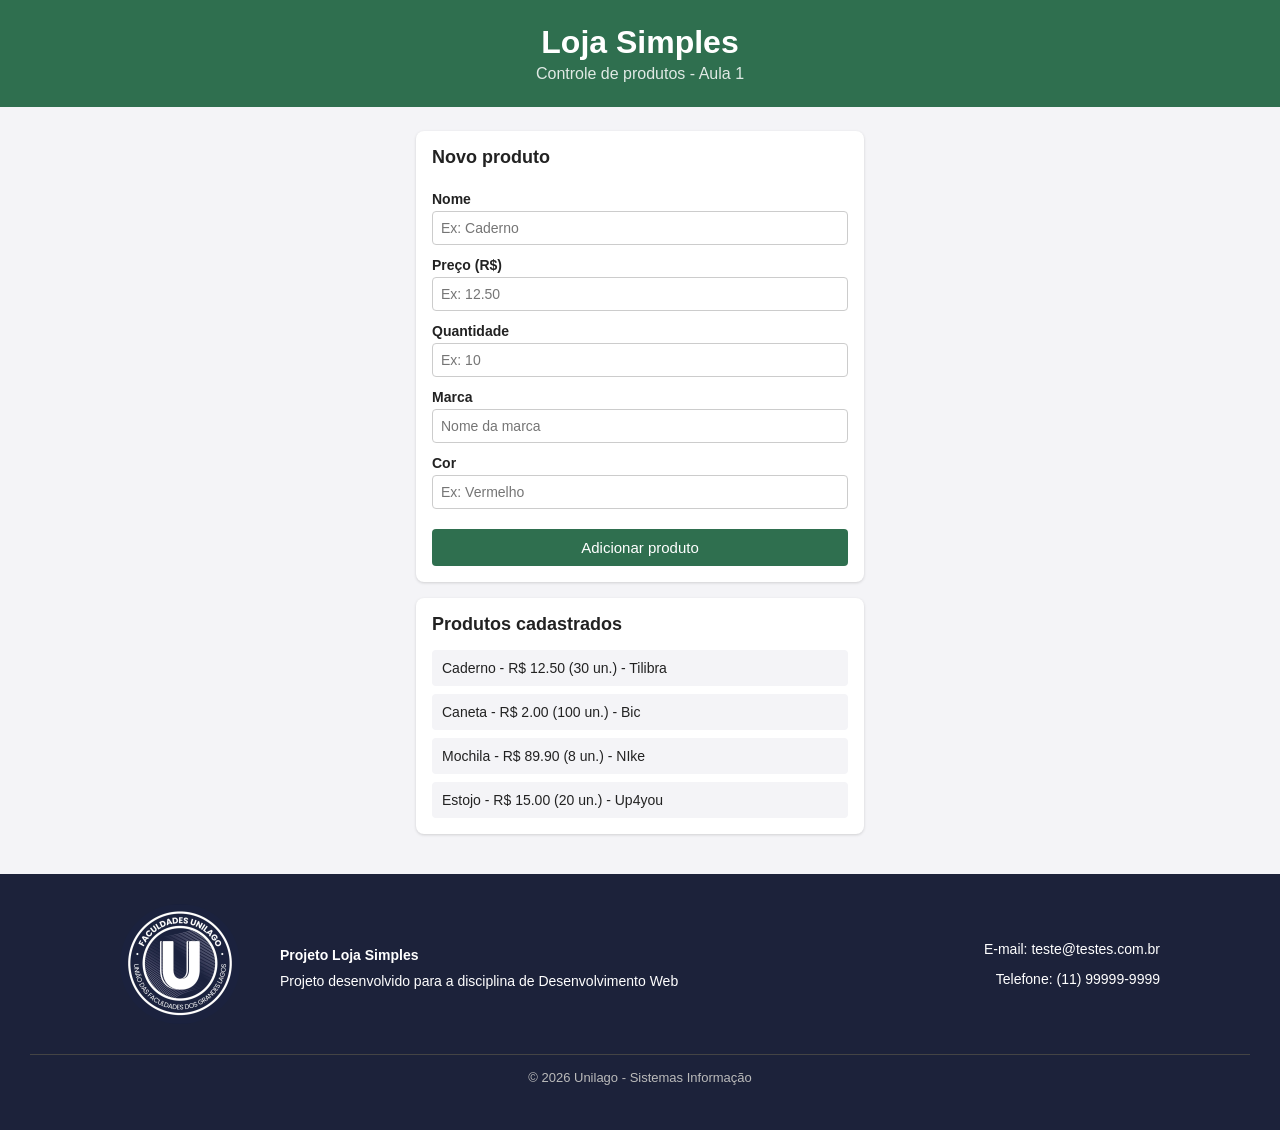
==== index.html @ 425bf8ae "feat: adicionando botão remover" ====
<!DOCTYPE html>
<html lang="pt-br">

<head>
    <meta charset="UTF-8" />
    <title>Loja Simples - Controle de Produtos</title>
    <link rel="stylesheet" href="style.css" />
</head>

<body>
    <header>
        <h1>Loja Simples</h1>
        <p>Controle de produtos - Aula 1</p>
    </header>

    <main>
        <section class="cartao">
            <h2>Novo produto</h2>
            <form id="form-produto">
                <label for="nome">Nome</label>
                <input type="text" id="nome" name="nome" placeholder="Ex: Caderno" required />

                <label for="preco">Preço (R$)</label>
                <input type="number" id="preco" name="preco" step="0.01" min="0" placeholder="Ex: 12.50" required />

                <label for="quantidade">Quantidade</label>
                <input type="number" id="quantidade" name="quantidade" min="0" placeholder="Ex: 10" required />

                <label for="marca">Marca</label>
                <input type="text" id="marca" name="marca" placeholder="Nome da marca" required />

                <label for="cor">Cor</label>
                <input type="text" id="cor" name="cor" placeholder="Ex: Vermelho" required />

                <button type="submit">Adicionar produto</button>
            </form>
        </section>

        <section class="cartao">
            <h2>Produtos cadastrados</h2>
            <ul id="lista-produtos">
                <li>Caderno - R$ 12.50 (30 un.) - Tilibra</li>
                <li>Caneta - R$ 2.00 (100 un.) - Bic</li>
                <li>Mochila - R$ 89.90 (8 un.) - NIke </li>
                <li>Estojo - R$ 15.00 (20 un.) - Up4you</li>
            </ul>
        </section>

    </main>

    <footer class="rodape">
        <div class="rodape-corpo">
            
            <div class="rodape-logo">
                <img src="img/unilago-logo.jpg" alt="Unilago">
            </div>
            
            <div class=" rodape-info">
                <h3>Projeto Loja Simples</h3>
                <p>Projeto desenvolvido para a disciplina de Desenvolvimento Web</p>
            </div>

            <div class="rodape-contato">
                <p>E-mail: teste@testes.com.br</p>
                <p>Telefone: (11) 99999-9999</p>
            </div>
        </div>

        <div class="rodape-final">
            <p>&copy; 2026 Unilago - Sistemas Informação</p>
        </div>
    </footer>

    <script src="script.js"></script>
</body>

</html>
---- style.css ----
* {
    box-sizing: border-box;
}

body {
    margin: 0;
    font-family: Arial, Helvetica, sans-serif;
    background-color: #f4f4f7;
    color: #222;
}

header {
    background-color: #2f6f4f;
    color: white;
    padding: 24px 16px;
    text-align: center;
}

header h1 {
    margin: 0 0 4px 0;
}

header p {
    margin: 0;
    opacity: 0.85;
}

main {
    max-width: 480px;
    margin: 24px auto;
    padding: 0 16px;
    display: flex;
    flex-direction: column;
    gap: 16px;
}

.cartao {
    background-color: white;
    border-radius: 8px;
    padding: 16px;
    box-shadow: 0 1px 3px rgba(0, 0, 0, 0.15);
}

.cartao h2 {
    margin-top: 0;
    font-size: 18px;
}

form {
    display: flex;
    flex-direction: column;
    gap: 4px;
}

label {
    font-size: 14px;
    font-weight: bold;
    margin-top: 8px;
}

input {
    padding: 8px;
    border: 1px solid #ccc;
    border-radius: 4px;
    font-size: 14px;
}

button {
    margin-top: 16px;
    padding: 10px;
    background-color: #2f6f4f;
    color: white;
    border: none;
    border-radius: 4px;
    font-size: 15px;
    cursor: pointer;
}

button:hover {
    background-color: #255a3f;
}

ul#lista-produtos {
    list-style: none;
    margin: 0;
    padding: 0;
    display: flex;
    flex-direction: column;
    gap: 8px;
}

ul#lista-produtos li {
    padding: 10px;
    background-color: #f4f4f7;
    border-radius: 4px;
    font-size: 14px;
    
}

.botaoRemover {
    background-color: #dc3545;
}

.botaoRemover:hover {
    background-color: #bd2130;
}
.rodape{
    background-color: #1c223a; /*#171C2B*/
    color: #fff;
    margin-top: 40px;
    padding: 30px;   
}

.rodape-corpo {
    max-width: 1100px;
    margin: 0 auto;
    padding: 0 30px 30px;

    display: flex;
    align-items: center;
    justify-content: space-between;
    gap: 40px;
}

.rodape-logo img {
    width: 120px;
    height: auto;
    display: block;
    border-radius: 50%;
}

.rodape-info {
    flex: 1;
}

.rodape-info h3,
.rodape-contato h3 {
    margin-bottom: 10px;
    font-size: 14px;
}

.rodape-info p,
.rodape-contato {
    margin: 5px 0;
    font-size: 14px;
}

.rodape-contato{
    text-align: right;
}


.rodape-final {
    border-top: 1px solid#444;
    text-align: center;
    padding:15px;
}

.rodape-final p {
    margin:  0;
    font-size: 13px;
    color:#bbb;
}
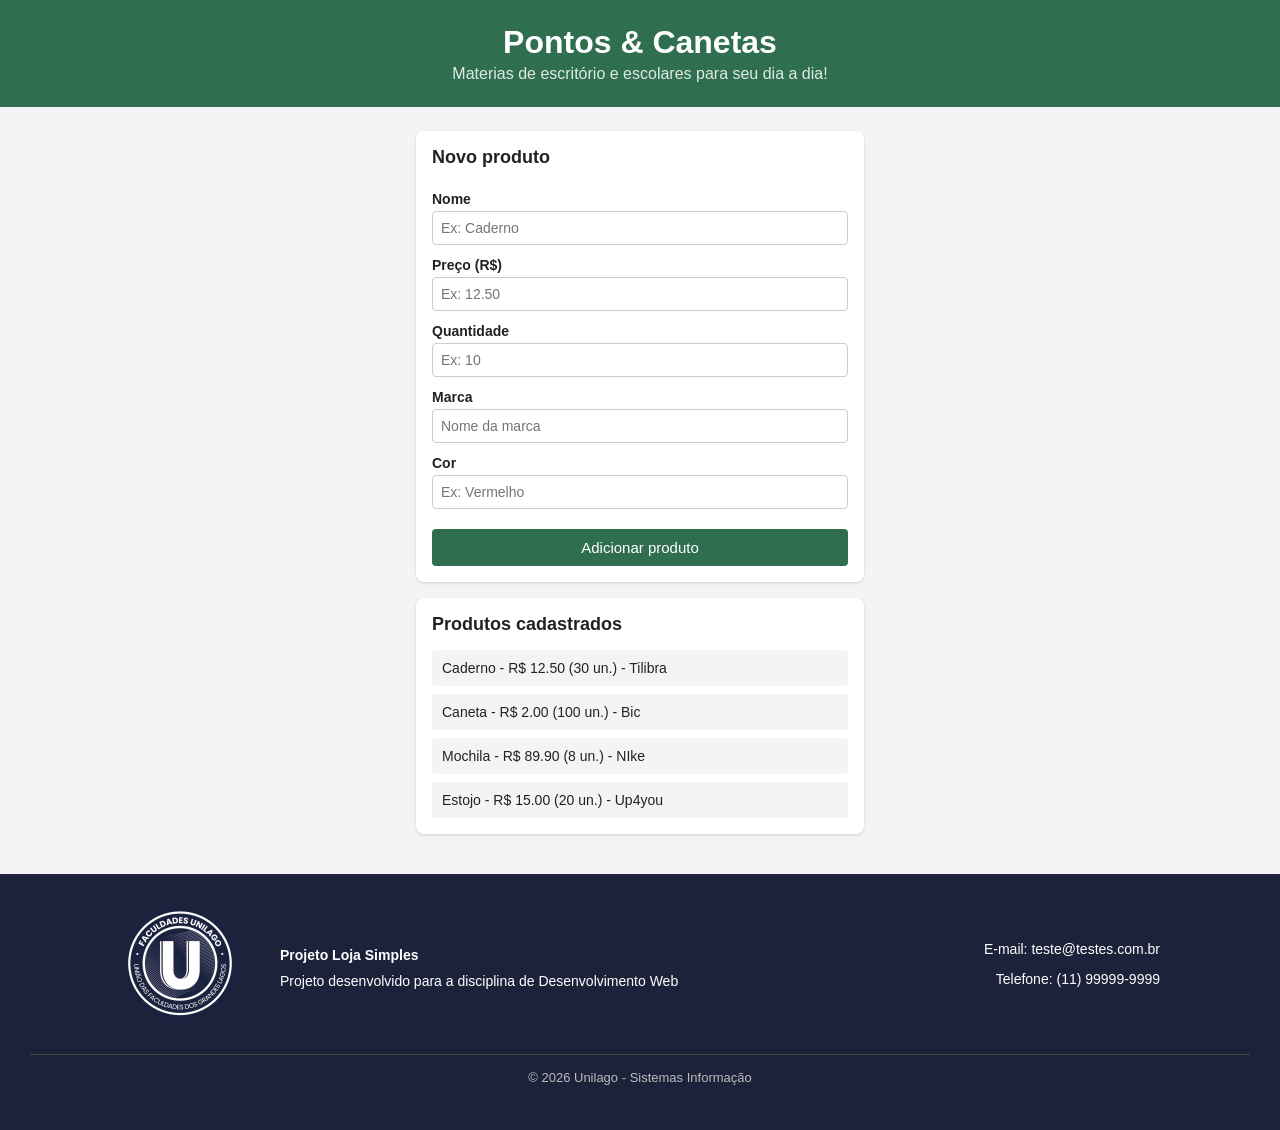
==== commit a1995ce6: "feat: dando funcionalidade para o botão editar" ====
--- a/index.html
+++ b/index.html
@@ -9,8 +9,8 @@
 
 <body>
     <header>
-        <h1>Loja Simples</h1>
-        <p>Controle de produtos - Aula 1</p>
+        <h1>Pontos & Canetas</h1>
+        <p>Materias de escritório e escolares para seu dia a dia!</p>
     </header>
 
     <main>
--- a/style.css
+++ b/style.css
@@ -94,21 +94,36 @@
     background-color: #f4f4f7;
     border-radius: 4px;
     font-size: 14px;
-    
+    display: flex;
+    justify-content: space-between;
+    align-items: center;
+    gap: 12px;
+
+}
+
+.botaoEditar {
+    background-color: cornflowerblue;
+}
+
+.botaoEditar:hover {
+    background-color: rgb(63, 101, 172);
 }
 
 .botaoRemover {
     background-color: #dc3545;
+
 }
 
 .botaoRemover:hover {
     background-color: #bd2130;
 }
-.rodape{
-    background-color: #1c223a; /*#171C2B*/
+
+.rodape {
+    background-color: #1c223a;
+    /*#171C2B*/
     color: #fff;
     margin-top: 40px;
-    padding: 30px;   
+    padding: 30px;
 }
 
 .rodape-corpo {
@@ -145,7 +160,7 @@
     font-size: 14px;
 }
 
-.rodape-contato{
+.rodape-contato {
     text-align: right;
 }
 
@@ -153,11 +168,11 @@
 .rodape-final {
     border-top: 1px solid#444;
     text-align: center;
-    padding:15px;
+    padding: 15px;
 }
 
 .rodape-final p {
-    margin:  0;
+    margin: 0;
     font-size: 13px;
-    color:#bbb;
-}
+    color: #bbb;
+}
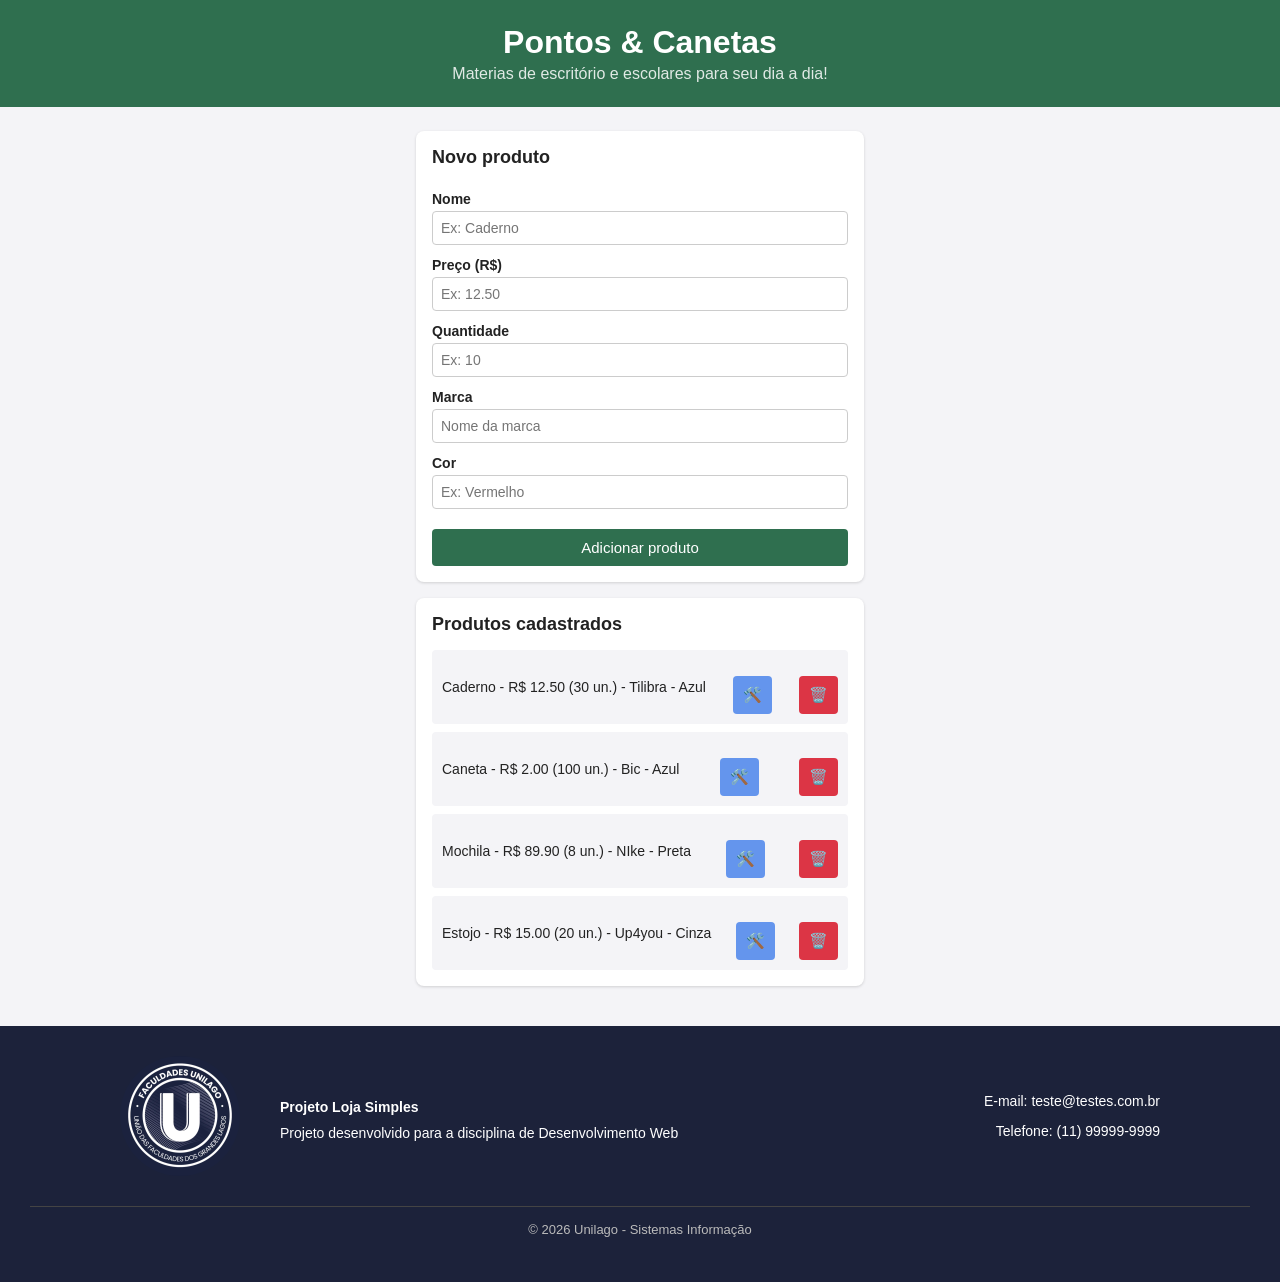
==== commit ae4bd431: "feat: adicionando botões funcionalidade  nos itens estático" ====
--- a/index.html
+++ b/index.html
@@ -39,10 +39,18 @@
         <section class="cartao">
             <h2>Produtos cadastrados</h2>
             <ul id="lista-produtos">
-                <li>Caderno - R$ 12.50 (30 un.) - Tilibra</li>
-                <li>Caneta - R$ 2.00 (100 un.) - Bic</li>
-                <li>Mochila - R$ 89.90 (8 un.) - NIke </li>
-                <li>Estojo - R$ 15.00 (20 un.) - Up4you</li>
+                <li data-nome="Caderno" data-preco="12.50" data-quantidade="30" data-marca="Tilibra" data-cor="Azul">
+                    Caderno - R$ 12.50 (30 un.) - Tilibra - Azul
+                </li>
+                <li data-nome="Caneta" data-preco="2.00" data-quantidade="100" data-marca="Bic" data-cor="Azul">
+                    Caneta - R$ 2.00 (100 un.) - Bic - Azul
+                </li>
+                <li data-nome="Mochila" data-preco="89.90" data-quantidade="8" data-marca="Nike" data-cor="Azul">
+                    Mochila - R$ 89.90 (8 un.) - NIke - Preta
+                </li>
+                <li data-nome="Estojo" data-preco="15.00" data-quantidade="20" data-marca="Up4you" data-cor="Cinza">
+                    Estojo - R$ 15.00 (20 un.) - Up4you - Cinza
+                </li>
             </ul>
         </section>
 
@@ -50,11 +58,13 @@
 
     <footer class="rodape">
         <div class="rodape-corpo">
-            
+
             <div class="rodape-logo">
-                <img src="img/unilago-logo.jpg" alt="Unilago">
+                <a href="https://unilago.riopreto.br/">
+                    <img src="img/unilago-logo.jpg" alt="Unilago">
+                </a>
             </div>
-            
+
             <div class=" rodape-info">
                 <h3>Projeto Loja Simples</h3>
                 <p>Projeto desenvolvido para a disciplina de Desenvolvimento Web</p>
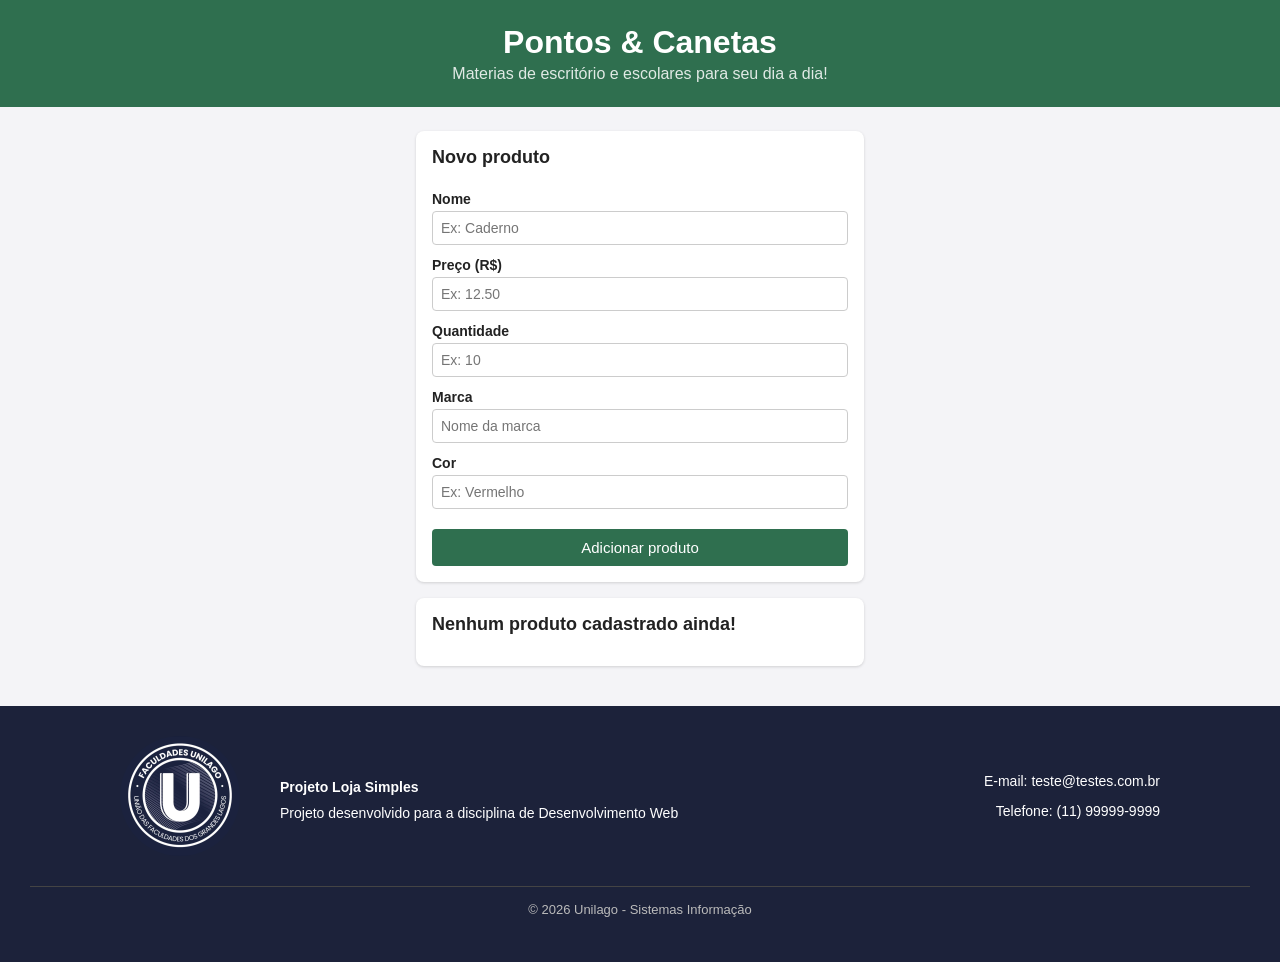
==== commit db0dcffd: "feat: adiciona o contador e removendo os itens estático index.html" ====
--- a/index.html
+++ b/index.html
@@ -37,21 +37,9 @@
         </section>
 
         <section class="cartao">
-            <h2>Produtos cadastrados</h2>
-            <ul id="lista-produtos">
-                <li data-nome="Caderno" data-preco="12.50" data-quantidade="30" data-marca="Tilibra" data-cor="Azul">
-                    Caderno - R$ 12.50 (30 un.) - Tilibra - Azul
-                </li>
-                <li data-nome="Caneta" data-preco="2.00" data-quantidade="100" data-marca="Bic" data-cor="Azul">
-                    Caneta - R$ 2.00 (100 un.) - Bic - Azul
-                </li>
-                <li data-nome="Mochila" data-preco="89.90" data-quantidade="8" data-marca="Nike" data-cor="Azul">
-                    Mochila - R$ 89.90 (8 un.) - NIke - Preta
-                </li>
-                <li data-nome="Estojo" data-preco="15.00" data-quantidade="20" data-marca="Up4you" data-cor="Cinza">
-                    Estojo - R$ 15.00 (20 un.) - Up4you - Cinza
-                </li>
-            </ul>
+            <h2 id="contador">Produtos cadastrados</h2>
+            <ul id="lista-produtos"></ul>
+            
         </section>
 
     </main>
--- a/style.css
+++ b/style.css
@@ -105,6 +105,17 @@
     background-color: cornflowerblue;
 }
 
+.area-botoes {
+    display: flex;
+    gap: 8px;
+}
+
+.area-botoes button {
+    margin-top: 0;
+    padding: 6px 10px;
+    font-size: 14px;
+}
+
 .botaoEditar:hover {
     background-color: rgb(63, 101, 172);
 }
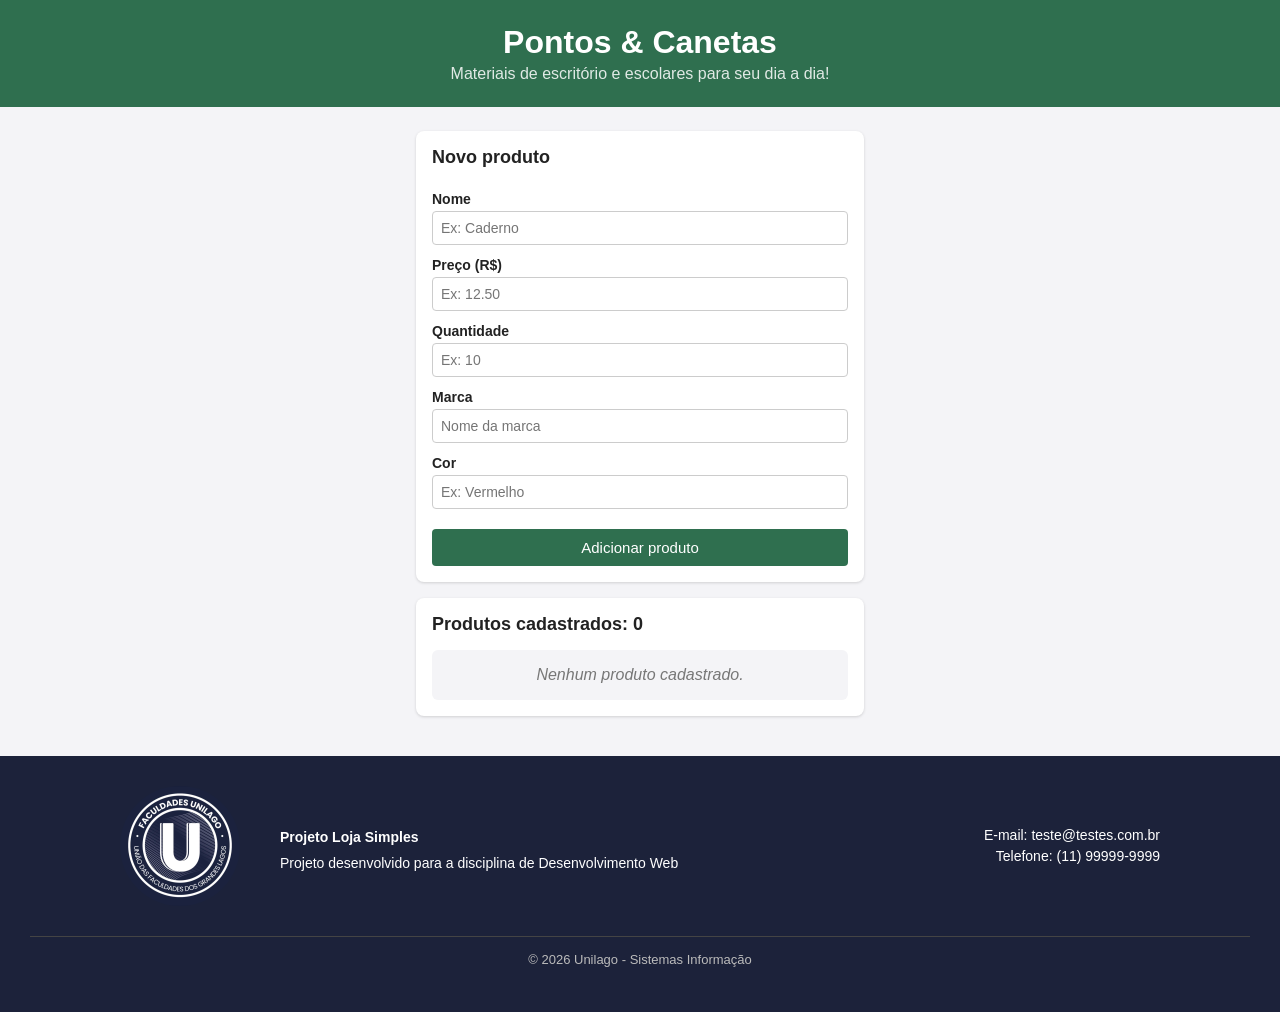
==== commit 3c0c4ae4: "feat: adiciona editar/remover produtos, contador, lista vazia e validação de quantidade" -m "- Botão" ====
--- a/index.html
+++ b/index.html
@@ -3,6 +3,7 @@
 
 <head>
     <meta charset="UTF-8" />
+    <meta name="viewport" content="width=device-width, initial-scale=1.0" />
     <title>Loja Simples - Controle de Produtos</title>
     <link rel="stylesheet" href="style.css" />
 </head>
@@ -10,12 +11,12 @@
 <body>
     <header>
         <h1>Pontos & Canetas</h1>
-        <p>Materias de escritório e escolares para seu dia a dia!</p>
+        <p>Materiais de escritório e escolares para seu dia a dia!</p>
     </header>
 
     <main>
         <section class="cartao">
-            <h2>Novo produto</h2>
+            <h2 id="titulo-form">Novo produto</h2>
             <form id="form-produto">
                 <label for="nome">Nome</label>
                 <input type="text" id="nome" name="nome" placeholder="Ex: Caderno" required />
@@ -32,16 +33,17 @@
                 <label for="cor">Cor</label>
                 <input type="text" id="cor" name="cor" placeholder="Ex: Vermelho" required />
 
-                <button type="submit">Adicionar produto</button>
+                <p id="mensagem-erro" class="mensagem-erro"></p>
+
+                <button type="submit" id="botao-form">Adicionar produto</button>
             </form>
         </section>
 
         <section class="cartao">
-            <h2 id="contador">Produtos cadastrados</h2>
+            <h2 id="contador">Produtos cadastrados: 0</h2>
+            <p id="mensagem-vazia" class="mensagem-vazia">Nenhum produto cadastrado.</p>
             <ul id="lista-produtos"></ul>
-            
         </section>
-
     </main>
 
     <footer class="rodape">
@@ -53,7 +55,7 @@
                 </a>
             </div>
 
-            <div class=" rodape-info">
+            <div class="rodape-info">
                 <h3>Projeto Loja Simples</h3>
                 <p>Projeto desenvolvido para a disciplina de Desenvolvimento Web</p>
             </div>
--- a/style.css
+++ b/style.css
@@ -9,6 +9,7 @@
     color: #222;
 }
 
+/* ---------- Cabeçalho ---------- */
 header {
     background-color: #2f6f4f;
     color: white;
@@ -25,6 +26,7 @@
     opacity: 0.85;
 }
 
+/* ---------- Conteúdo principal ---------- */
 main {
     max-width: 480px;
     margin: 24px auto;
@@ -46,6 +48,7 @@
     font-size: 18px;
 }
 
+/* ---------- Formulário ---------- */
 form {
     display: flex;
     flex-direction: column;
@@ -80,6 +83,33 @@
     background-color: #255a3f;
 }
 
+/* ---------- Mensagens ---------- */
+.mensagem-vazia {
+    margin: 0;
+    padding: 16px;
+    text-align: center;
+    color: #777;
+    background-color: #f4f4f7;
+    border-radius: 6px;
+    font-style: italic;
+}
+
+.mensagem-vazia[hidden] {
+    display: none;
+}
+
+.mensagem-erro {
+    margin: 8px 0 0 0;
+    color: #dc3545;
+    font-size: 14px;
+    font-weight: bold;
+}
+
+.mensagem-erro:empty {
+    display: none;
+}
+
+/* ---------- Lista de produtos ---------- */
 ul#lista-produtos {
     list-style: none;
     margin: 0;
@@ -90,48 +120,72 @@
 }
 
 ul#lista-produtos li {
-    padding: 10px;
+    padding: 12px 14px;
     background-color: #f4f4f7;
-    border-radius: 4px;
+    border-radius: 6px;
+    border: 2px solid transparent;
     font-size: 14px;
     display: flex;
     justify-content: space-between;
     align-items: center;
-    gap: 12px;
-
+    gap: 16px;
+    transition: background-color 0.2s, box-shadow 0.2s;
+}
+
+ul#lista-produtos li:hover {
+    background-color: #eaf3ee;
+    box-shadow: 0 2px 6px rgba(0, 0, 0, 0.12);
+}
+
+/* Item que está sendo editado no momento */
+ul#lista-produtos li.em-edicao {
+    border-color: cornflowerblue;
+    background-color: #e8effc;
+}
+
+.texto-produto {
+    flex: 1;
+    line-height: 1.4;
+}
+
+/* Área dos botões, separada do texto */
+.area-botoes {
+    display: flex;
+    gap: 8px;
+    padding-left: 12px;
+    border-left: 1px solid #ccc;
+}
+
+.area-botoes button {
+    margin-top: 0;
+    padding: 6px 12px;
+    font-size: 13px;
+    transition: transform 0.15s, background-color 0.2s;
+}
+
+.area-botoes button:hover {
+    transform: translateY(-1px);
 }
 
 .botaoEditar {
     background-color: cornflowerblue;
 }
 
-.area-botoes {
-    display: flex;
-    gap: 8px;
-}
-
-.area-botoes button {
-    margin-top: 0;
-    padding: 6px 10px;
-    font-size: 14px;
-}
-
 .botaoEditar:hover {
     background-color: rgb(63, 101, 172);
 }
 
 .botaoRemover {
     background-color: #dc3545;
-
 }
 
 .botaoRemover:hover {
     background-color: #bd2130;
 }
 
+/* ---------- Rodapé ---------- */
 .rodape {
     background-color: #1c223a;
-    /*#171C2B*/
     color: #fff;
     margin-top: 40px;
     padding: 30px;
@@ -141,7 +195,6 @@
     max-width: 1100px;
     margin: 0 auto;
     padding: 0 30px 30px;
-
     display: flex;
     align-items: center;
     justify-content: space-between;
@@ -159,14 +212,13 @@
     flex: 1;
 }
 
-.rodape-info h3,
-.rodape-contato h3 {
+.rodape-info h3 {
     margin-bottom: 10px;
     font-size: 14px;
 }
 
 .rodape-info p,
-.rodape-contato {
+.rodape-contato p {
     margin: 5px 0;
     font-size: 14px;
 }
@@ -175,9 +227,8 @@
     text-align: right;
 }
 
-
 .rodape-final {
-    border-top: 1px solid#444;
+    border-top: 1px solid #444;
     text-align: center;
     padding: 15px;
 }
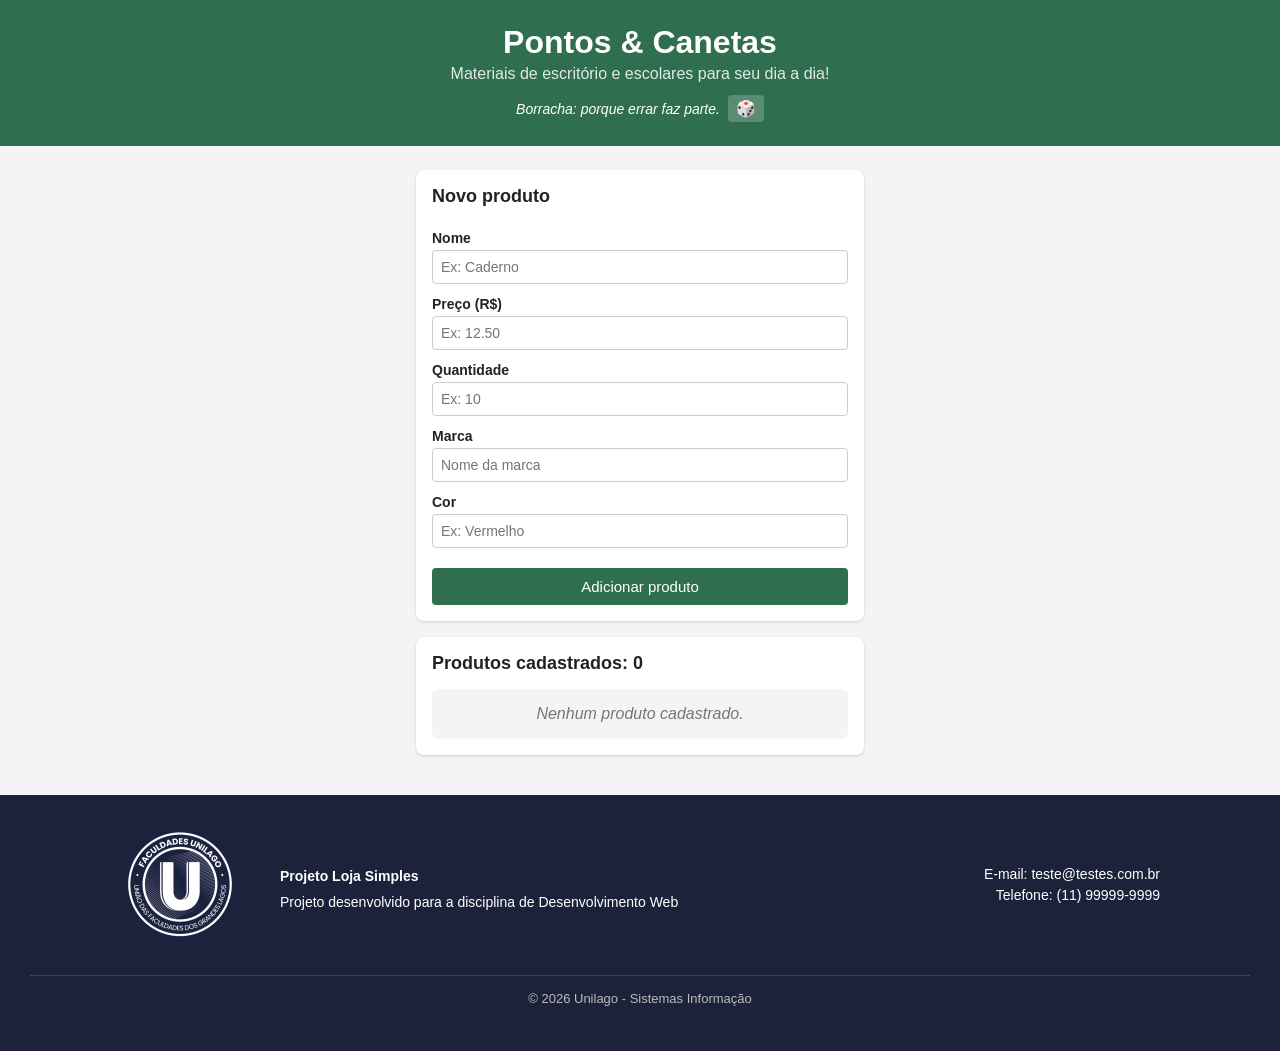
==== commit 8d7a1fc8: "feat: validação e frase aleatória frase aleatória no cabeçalho  para sortear outra" ====
--- a/index.html
+++ b/index.html
@@ -12,6 +12,11 @@
     <header>
         <h1>Pontos & Canetas</h1>
         <p>Materiais de escritório e escolares para seu dia a dia!</p>
+
+        <div class="frase-area">
+            <p id="frase-do-dia" class="frase-do-dia"></p>
+            <button type="button" id="botao-frase" title="Sortear outra frase">🎲</button>
+        </div>
     </header>
 
     <main>
--- a/style.css
+++ b/style.css
@@ -24,6 +24,35 @@
 header p {
     margin: 0;
     opacity: 0.85;
+}
+
+/* Frase aleatória */
+.frase-area {
+    display: flex;
+    justify-content: center;
+    align-items: center;
+    gap: 8px;
+    margin-top: 12px;
+}
+
+.frase-do-dia {
+    margin: 0;
+    font-style: italic;
+    font-size: 14px;
+    opacity: 1;
+}
+
+.frase-area button {
+    margin-top: 0;
+    padding: 4px 8px;
+    background-color: rgba(255, 255, 255, 0.2);
+    font-size: 16px;
+    transition: transform 0.3s;
+}
+
+.frase-area button:hover {
+    background-color: rgba(255, 255, 255, 0.35);
+    transform: rotate(180deg);
 }
 
 /* ---------- Conteúdo principal ---------- */
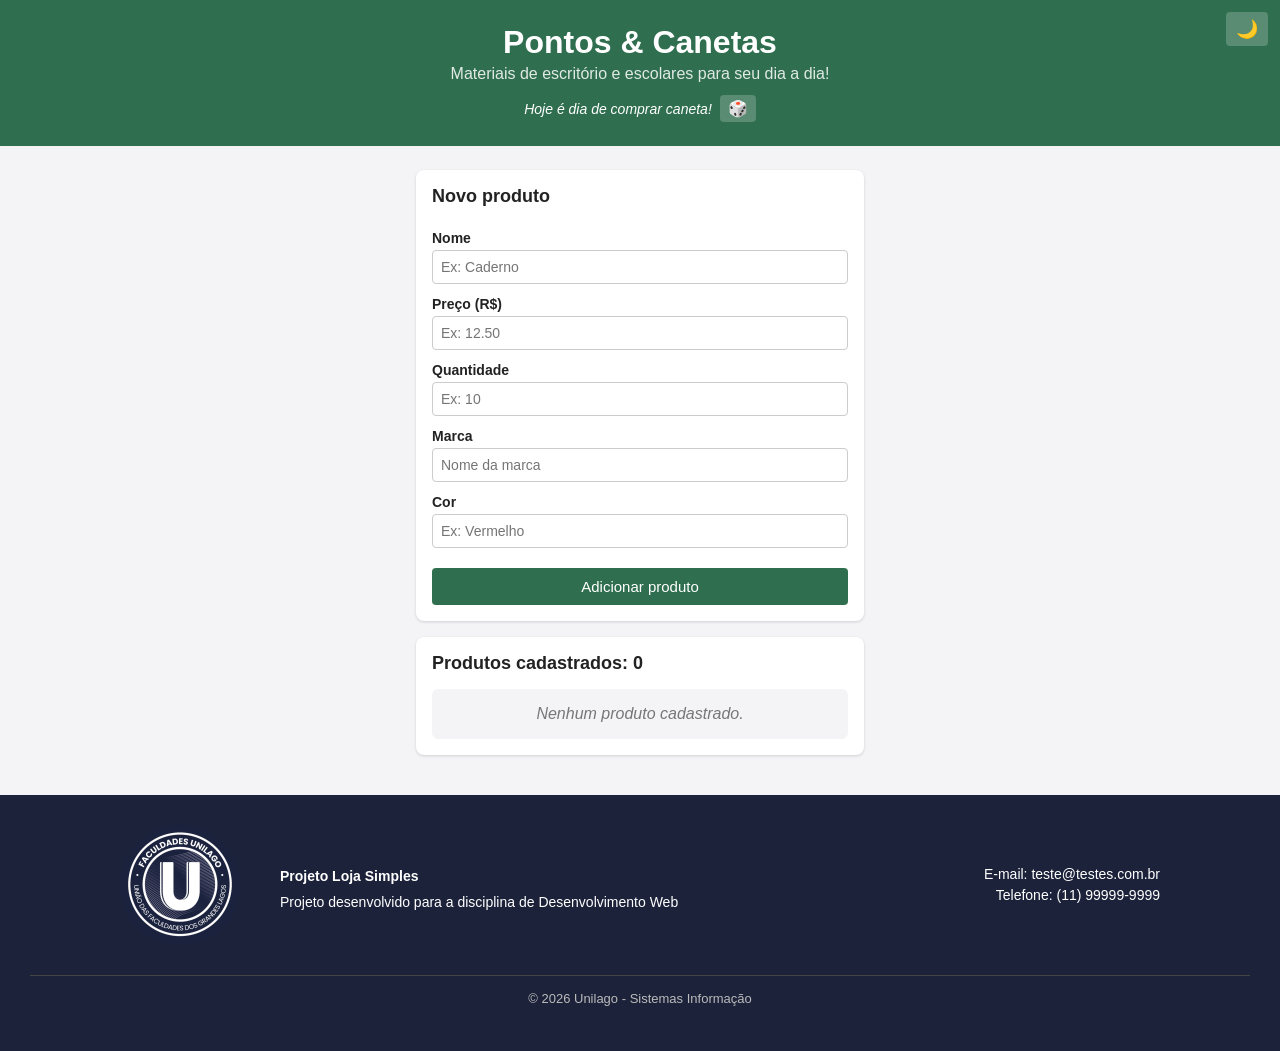
==== commit bbe88a3f: "feat: Adcionando tem Claro/Escuro" ====
--- a/index.html
+++ b/index.html
@@ -10,6 +10,9 @@
 
 <body>
     <header>
+
+        <button type="button" id="botao-tema" class="botao-tema" title="Alternar tema">🌙</button>
+
         <h1>Pontos & Canetas</h1>
         <p>Materiais de escritório e escolares para seu dia a dia!</p>
 
--- a/style.css
+++ b/style.css
@@ -7,14 +7,17 @@
     font-family: Arial, Helvetica, sans-serif;
     background-color: #f4f4f7;
     color: #222;
+    transition: background-color 0.3s, color 0.3s;
 }
 
 /* ---------- Cabeçalho ---------- */
 header {
+    position: relative;
     background-color: #2f6f4f;
     color: white;
     padding: 24px 16px;
     text-align: center;
+    transition: background-color 0.3s;
 }
 
 header h1 {
@@ -24,6 +27,23 @@
 header p {
     margin: 0;
     opacity: 0.85;
+}
+
+/* Botão de tema (canto superior direito do cabeçalho) */
+.botao-tema {
+    position: absolute;
+    top: 12px;
+    right: 12px;
+    margin-top: 0;
+    padding: 6px 10px;
+    background-color: rgba(255, 255, 255, 0.2);
+    font-size: 18px;
+    transition: transform 0.3s, background-color 0.2s;
+}
+
+.botao-tema:hover {
+    background-color: rgba(255, 255, 255, 0.35);
+    transform: rotate(20deg);
 }
 
 /* Frase aleatória */
@@ -70,6 +90,7 @@
     border-radius: 8px;
     padding: 16px;
     box-shadow: 0 1px 3px rgba(0, 0, 0, 0.15);
+    transition: background-color 0.3s;
 }
 
 .cartao h2 {
@@ -266,4 +287,56 @@
     margin: 0;
     font-size: 13px;
     color: #bbb;
+}
+
+/* =========================================
+   TEMA ESCURO (ativado pela classe .escuro)
+   ========================================= */
+body.escuro {
+    background-color: #121417;
+    color: #e4e4e4;
+}
+
+body.escuro header {
+    background-color: #1f4d37;
+}
+
+body.escuro .cartao {
+    background-color: #1e2228;
+    box-shadow: 0 1px 3px rgba(0, 0, 0, 0.6);
+}
+
+body.escuro input {
+    background-color: #2a2f37;
+    border-color: #444;
+    color: #e4e4e4;
+}
+
+body.escuro input::placeholder {
+    color: #888;
+}
+
+body.escuro .mensagem-vazia {
+    background-color: #2a2f37;
+    color: #aaa;
+}
+
+body.escuro ul#lista-produtos li {
+    background-color: #2a2f37;
+}
+
+body.escuro ul#lista-produtos li:hover {
+    background-color: #26382f;
+}
+
+body.escuro ul#lista-produtos li.em-edicao {
+    background-color: #22304d;
+}
+
+body.escuro .area-botoes {
+    border-left-color: #555;
+}
+
+body.escuro .rodape {
+    background-color: #0d1020;
 }
